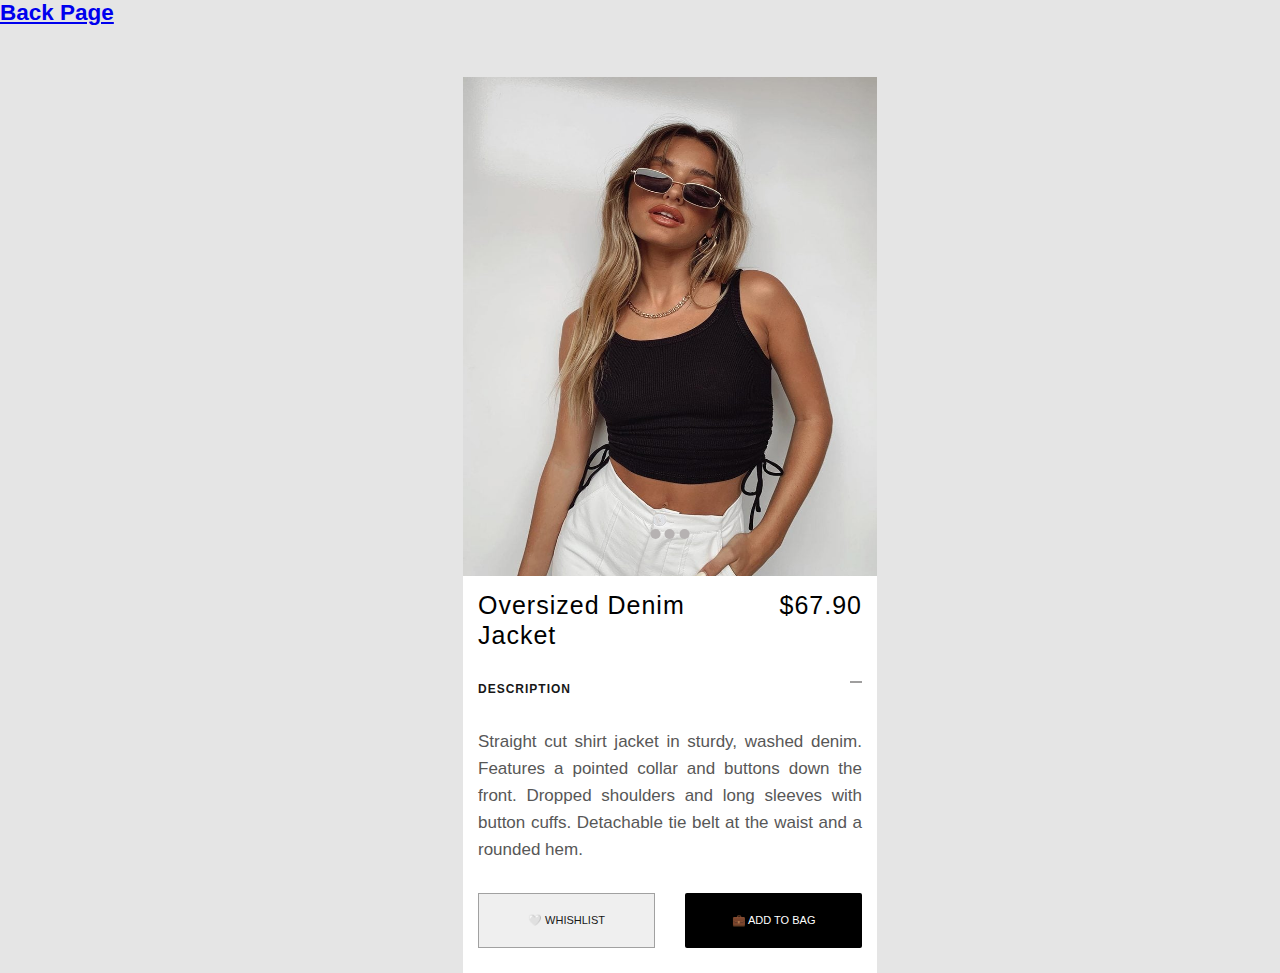
==== index2.html @ b15036d8 "index.html" ====
<!DOCTYPE html>
<html lang="en">
<head>
    <meta charset="UTF-8">
    <meta http-equiv="X-UA-Compatible" content="IE=edge">
    <meta name="viewport" content="width=device-width, initial-scale=1.0">
    <title>Document</title>
    <link rel="stylesheet" href="css/style2.css">
    <link href="https://fonts.googleapis.com/css2?family=Nunito:wght@200&family=Red+Hat+Mono:wght@300&display=swap" rel="stylesheet"> 
</head>
<body>
    <div class="nav-bar">
        <a href="index.html"> <h2>Back Page </h2></a>
    </div>
    <div class="mobile-container">

    <div class="image-container">

        <div id="images">
        <img src="./image/3.jpeg" alt="img1">
        <img src="./image/girl1.jpg"  alt="img2">
        <img src="./image/jacket girl.jpg" alt="img3">
    </div>
    <div class="indicators">
       <span id="btn1"></span>
       <span id="btn2"></span>
       <span id="btn3"></span>
    </div>
       

    </div>

    
    <div class="second-container">
        <p>Oversized Denim <br>Jacket</p>
        <p>$67.90</p>

    </div>


    <div class="third-container">

        <div class="text">
            <h6>DESCRIPTION
            </h6> 
            </div>
        <div class="hyphen"></div>

    </div>

    <div class="fouth-container">
        <p>Straight cut shirt jacket in sturdy, washed denim. Features a pointed collar and buttons down the front. Dropped shoulders and long sleeves with button cuffs. Detachable tie belt at the waist and a rounded hem.</p>
    </div>


    <div class="fifth-container">

        <button class="btn1"> <p> 🤍  WHISHLIST </p> </button>
        <button class="btn2"> <p> 💼  ADD TO BAG </p></button>
    </div>




</div>

<script>




    var slide= document.getElementById(" images");
    var btn1= document.getElementById(" btn1");
    var btn2= document.getElementById(" btn2");
    var btn3= document.getElementById(" btn3");

    btn1.onclick = function(){
        slide.style.transform = " translateX(0px)";
    }

    btn2.onclick = function(){
        slide.style.transform = " translateX(-100%)";
    }

    btn3.onclick = function(){
        slide.style.transform = " translateX(-200%)";
    }


</script>


</body>
</html>
---- css/style2.css ----
*{
    margin: 0px;
    padding: 0px;
    font-family: 'Nunito Sans', sans-serif;
}
body{
    background-color: #E5E5E5;
}

.nav-bar a{
    font-size: 15px;
}

.mobile-container{
    
    width: 414px;
    height: 896px;
    display: flex;
    flex-direction: column;
    background-color: white;
    /* border: 1px solid red; */
    margin-top: 4%;
    margin-left: 20%;
    transform: translate(50%);
    
}
.image-container{
    width: 414px;
    height: 503px;
    overflow: hidden;
}


#images{
    display: inline-flex;
    
}

#images img{
    width: 414px; 
    height: 503px;
    /* transition: all 0.15s ease; */
}

.indicators{
    position: absolute;
    left: 50%;
    top: 50%;
    transform: translateX(-50%);
}

.indicators span{
    display: inline-block;
    width: 10px;
    height: 10px;
    border-radius: 50%;
    background: #b6b2b2;
    cursor: pointer;
}


.second-container{
    display: flex;
    justify-content: space-between;
    margin: 15px;
    
    /* border: 1px solid red; */
}

.second-container p{
    font-size: 25px;
    line-height: 29.98px;
    letter-spacing: 1px;
    color: #000000;
    /* color: #0000; */

}
.third-container{
    display: flex;
    justify-content: space-between;
    margin: 15px;
}

.text h6{
    font-size: 12px;
    
    line-height: 16.37px;
    letter-spacing: 1px;
    color: #171717;
}
.hyphen{
    width: 12px;
    height: 2px;
    background: #9f9e9e;
    
}
.fouth-container{
    margin: 15px;

}
.fouth-container p{
    text-align: justify;
    font-size: 17px;
    line-height: 27.12px;
    color: #575757;
}

.fifth-container{
    display: flex;
    justify-content: space-between;
    margin: 15px;
    margin-bottom: 25px;
    border: 1px ;
    border-color: #A1A1A1;
}
button{
    width: 177px;
    height: 55px;
    cursor: pointer;
    text-decoration: none;
    border: none;
}
.btn1 {
    
    
    border: 1px solid #A1A1A1;
}


button p{
    font-size: 11px;
    line-height: 15px;
    color: #171717;
}
.btn2 p{
    color: white;
}
.btn2{
     background-color: black;
     border-radius: 2px;
 }

 .btn1:hover{
     background-color: #E5E5E5;
 }
 
 .btn2:hover{
     background-color:#171717;
 }
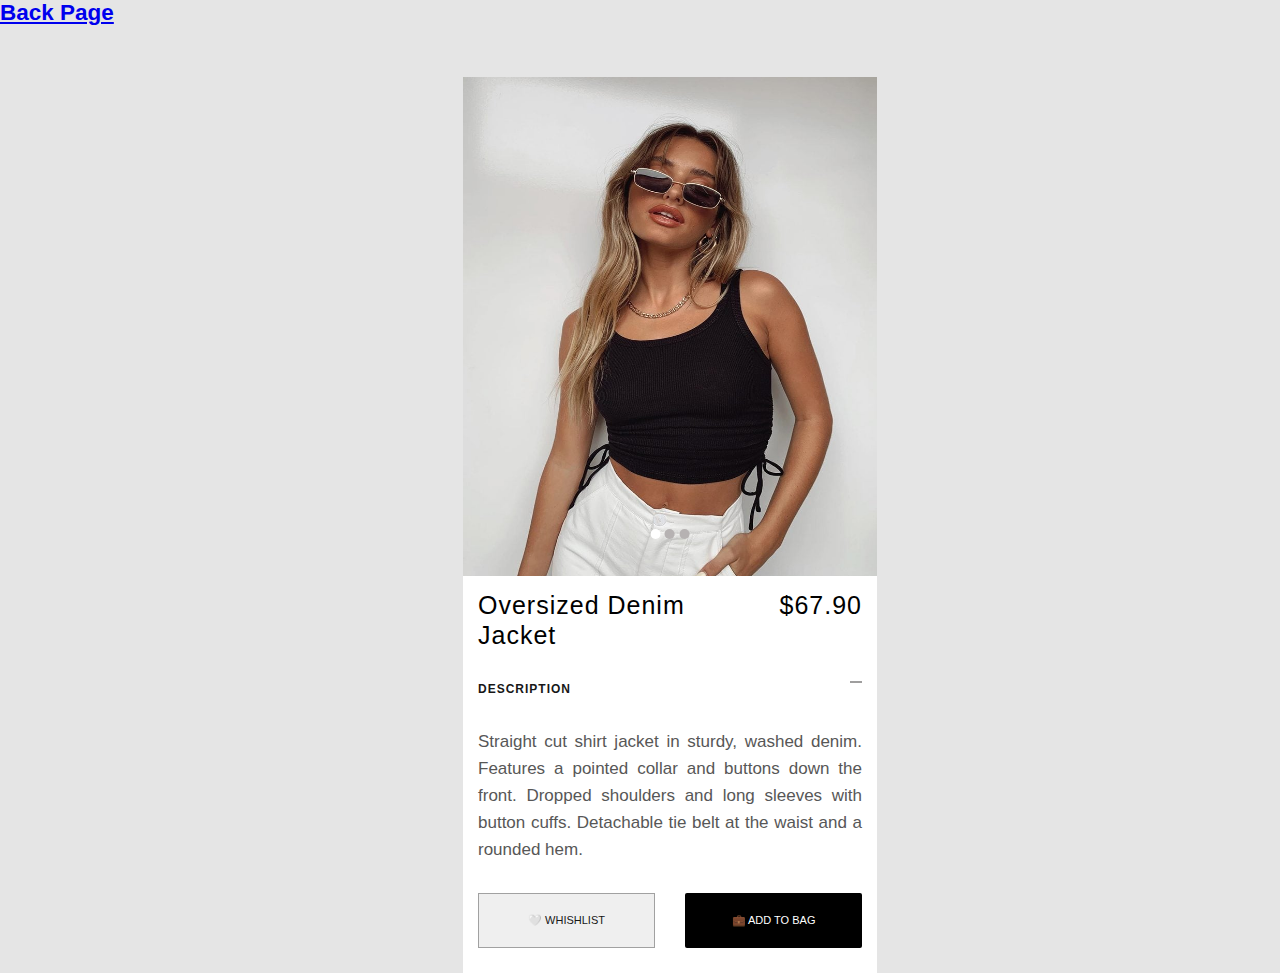
==== commit 84c54d07: "icon-margin changed" ====
--- a/index2.html
+++ b/index2.html
@@ -1,94 +1,63 @@
 <!DOCTYPE html>
 <html lang="en">
-<head>
-    <meta charset="UTF-8">
-    <meta http-equiv="X-UA-Compatible" content="IE=edge">
-    <meta name="viewport" content="width=device-width, initial-scale=1.0">
+  <head>
+    <meta charset="UTF-8" />
+    <meta http-equiv="X-UA-Compatible" content="IE=edge" />
+    <meta name="viewport" content="width=device-width, initial-scale=1.0" />
     <title>Document</title>
-    <link rel="stylesheet" href="css/style2.css">
-    <link href="https://fonts.googleapis.com/css2?family=Nunito:wght@200&family=Red+Hat+Mono:wght@300&display=swap" rel="stylesheet"> 
-</head>
-<body>
+    <link rel="stylesheet" href="css/style2.css" />
+    <link
+      href="https://fonts.googleapis.com/css2?family=Nunito:wght@200&family=Red+Hat+Mono:wght@300&display=swap"
+      rel="stylesheet"
+    />
+
+    
+  </head>
+  <body>
     <div class="nav-bar">
-        <a href="index.html"> <h2>Back Page </h2></a>
+      <a href="index.html"> <h2>Back Page</h2></a>
     </div>
     <div class="mobile-container">
+      <div class="image-container">
+        <div id="images">
+          <img src="./image/3.jpeg" alt="img1" />
+          <img src="./image/girl1.jpg" alt="img2" />
+          <img src="./image/jacket girl.jpg" alt="img3" />
+        </div>
+        <div class="indicators">
+          <span id="btn1" class="active"></span>
+          <span id="btn2"></span>
+          <span id="btn3"></span>
+        </div>
+      </div>
 
-    <div class="image-container">
+      <div class="second-container">
+        <p>Oversized Denim <br />Jacket</p>
+        <p>$67.90</p>
+      </div>
 
-        <div id="images">
-        <img src="./image/3.jpeg" alt="img1">
-        <img src="./image/girl1.jpg"  alt="img2">
-        <img src="./image/jacket girl.jpg" alt="img3">
-    </div>
-    <div class="indicators">
-       <span id="btn1"></span>
-       <span id="btn2"></span>
-       <span id="btn3"></span>
-    </div>
-       
+      <div class="third-container">
+        <div class="text">
+          <h6>DESCRIPTION</h6>
+        </div>
+        <div class="hyphen"></div>
+      </div>
 
+      <div class="fouth-container">
+        <p>
+          Straight cut shirt jacket in sturdy, washed denim. Features a pointed
+          collar and buttons down the front. Dropped shoulders and long sleeves
+          with button cuffs. Detachable tie belt at the waist and a rounded hem.
+        </p>
+      </div>
+
+      <div class="fifth-container">
+        <button class="btn1"><p>🤍 WHISHLIST</p></button>
+        <button class="btn2"><p>💼 ADD TO BAG</p></button>
+      </div>
     </div>
 
-    
-    <div class="second-container">
-        <p>Oversized Denim <br>Jacket</p>
-        <p>$67.90</p>
+    <script src="./index2.js"></script>
 
-    </div>
-
-
-    <div class="third-container">
-
-        <div class="text">
-            <h6>DESCRIPTION
-            </h6> 
-            </div>
-        <div class="hyphen"></div>
-
-    </div>
-
-    <div class="fouth-container">
-        <p>Straight cut shirt jacket in sturdy, washed denim. Features a pointed collar and buttons down the front. Dropped shoulders and long sleeves with button cuffs. Detachable tie belt at the waist and a rounded hem.</p>
-    </div>
-
-
-    <div class="fifth-container">
-
-        <button class="btn1"> <p> 🤍  WHISHLIST </p> </button>
-        <button class="btn2"> <p> 💼  ADD TO BAG </p></button>
-    </div>
-
-
-
-
-</div>
-
-<script>
-
-
-
-
-    var slide= document.getElementById(" images");
-    var btn1= document.getElementById(" btn1");
-    var btn2= document.getElementById(" btn2");
-    var btn3= document.getElementById(" btn3");
-
-    btn1.onclick = function(){
-        slide.style.transform = " translateX(0px)";
-    }
-
-    btn2.onclick = function(){
-        slide.style.transform = " translateX(-100%)";
-    }
-
-    btn3.onclick = function(){
-        slide.style.transform = " translateX(-200%)";
-    }
-
-
-</script>
-
-
-</body>
-</html>+  </body>
+</html>
--- a/css/style2.css
+++ b/css/style2.css
@@ -1,155 +1,142 @@
-*{
-    margin: 0px;
-    padding: 0px;
-    font-family: 'Nunito Sans', sans-serif;
+* {
+  margin: 0px;
+  padding: 0px;
+  font-family: "Nunito Sans", sans-serif;
 }
-body{
-    background-color: #E5E5E5;
+body {
+  background-color: #e5e5e5;
 }
 
-.nav-bar a{
-    font-size: 15px;
+.nav-bar a {
+  font-size: 15px;
 }
 
-.mobile-container{
-    
-    width: 414px;
-    height: 896px;
-    display: flex;
-    flex-direction: column;
-    background-color: white;
-    /* border: 1px solid red; */
-    margin-top: 4%;
-    margin-left: 20%;
-    transform: translate(50%);
-    
+.mobile-container {
+  width: 414px;
+  height: 896px;
+  display: flex;
+  flex-direction: column;
+  background-color: white;
+  /* border: 1px solid red; */
+  margin-top: 4%;
+  margin-left: 20%;
+  transform: translate(50%);
 }
-.image-container{
-    width: 414px;
-    height: 503px;
-    overflow: hidden;
+.image-container {
+  width: 414px;
+  height: 503px;
+  overflow: hidden;
 }
 
-
-#images{
-    display: inline-flex;
-    
+#images {
+  display: inline-flex;
+  transition: 0.7s;
 }
 
-#images img{
-    width: 414px; 
-    height: 503px;
-    /* transition: all 0.15s ease; */
+#images img {
+  width: 414px;
+  height: 503px;
+  /* transition: all 0.15s ease; */
 }
 
-.indicators{
-    position: absolute;
-    left: 50%;
-    top: 50%;
-    transform: translateX(-50%);
+.indicators {
+  position: absolute;
+  left: 50%;
+  top: 50%;
+  transform: translateX(-50%);
 }
 
-.indicators span{
-    display: inline-block;
-    width: 10px;
-    height: 10px;
-    border-radius: 50%;
-    background: #b6b2b2;
-    cursor: pointer;
+.indicators span {
+  display: inline-block;
+  width: 10px;
+  height: 10px;
+  border-radius: 50%;
+  background: #b6b2b2;
+  cursor: pointer;
+}
+.active{
+     background: #ffff !important;
 }
 
+.second-container {
+  display: flex;
+  justify-content: space-between;
+  margin: 15px;
 
-.second-container{
-    display: flex;
-    justify-content: space-between;
-    margin: 15px;
-    
-    /* border: 1px solid red; */
+  /* border: 1px solid red; */
 }
 
-.second-container p{
-    font-size: 25px;
-    line-height: 29.98px;
-    letter-spacing: 1px;
-    color: #000000;
-    /* color: #0000; */
-
+.second-container p {
+  font-size: 25px;
+  line-height: 29.98px;
+  letter-spacing: 1px;
+  color: #000000;
+  /* color: #0000; */
 }
-.third-container{
-    display: flex;
-    justify-content: space-between;
-    margin: 15px;
+.third-container {
+  display: flex;
+  justify-content: space-between;
+  margin: 15px;
 }
 
-.text h6{
-    font-size: 12px;
-    
-    line-height: 16.37px;
-    letter-spacing: 1px;
-    color: #171717;
+.text h6 {
+  font-size: 12px;
+
+  line-height: 16.37px;
+  letter-spacing: 1px;
+  color: #171717;
 }
-.hyphen{
-    width: 12px;
-    height: 2px;
-    background: #9f9e9e;
-    
+.hyphen {
+  width: 12px;
+  height: 2px;
+  background: #9f9e9e;
 }
-.fouth-container{
-    margin: 15px;
-
+.fouth-container {
+  margin: 15px;
 }
-.fouth-container p{
-    text-align: justify;
-    font-size: 17px;
-    line-height: 27.12px;
-    color: #575757;
+.fouth-container p {
+  text-align: justify;
+  font-size: 17px;
+  line-height: 27.12px;
+  color: #575757;
 }
 
-.fifth-container{
-    display: flex;
-    justify-content: space-between;
-    margin: 15px;
-    margin-bottom: 25px;
-    border: 1px ;
-    border-color: #A1A1A1;
+.fifth-container {
+  display: flex;
+  justify-content: space-between;
+  margin: 15px;
+  margin-bottom: 25px;
+  border: 1px;
+  border-color: #a1a1a1;
 }
-button{
-    width: 177px;
-    height: 55px;
-    cursor: pointer;
-    text-decoration: none;
-    border: none;
+button {
+  width: 177px;
+  height: 55px;
+  cursor: pointer;
+  text-decoration: none;
+  border: none;
 }
 .btn1 {
-    
-    
-    border: 1px solid #A1A1A1;
+  border: 1px solid #a1a1a1;
 }
 
+button p {
+  font-size: 11px;
+  line-height: 15px;
+  color: #171717;
+}
+.btn2 p {
+  color: white;
+}
+.btn2 {
+  background-color: black;
+  border-radius: 2px;
+}
 
-button p{
-    font-size: 11px;
-    line-height: 15px;
-    color: #171717;
+.btn1:hover {
+  background-color: #e5e5e5;
 }
-.btn2 p{
-    color: white;
+
+.btn2:hover {
+  background-color: #171717;
 }
-.btn2{
-     background-color: black;
-     border-radius: 2px;
- }
-
- .btn1:hover{
-     background-color: #E5E5E5;
- }
- 
- .btn2:hover{
-     background-color:#171717;
- }
- 
-
-
-
-
-
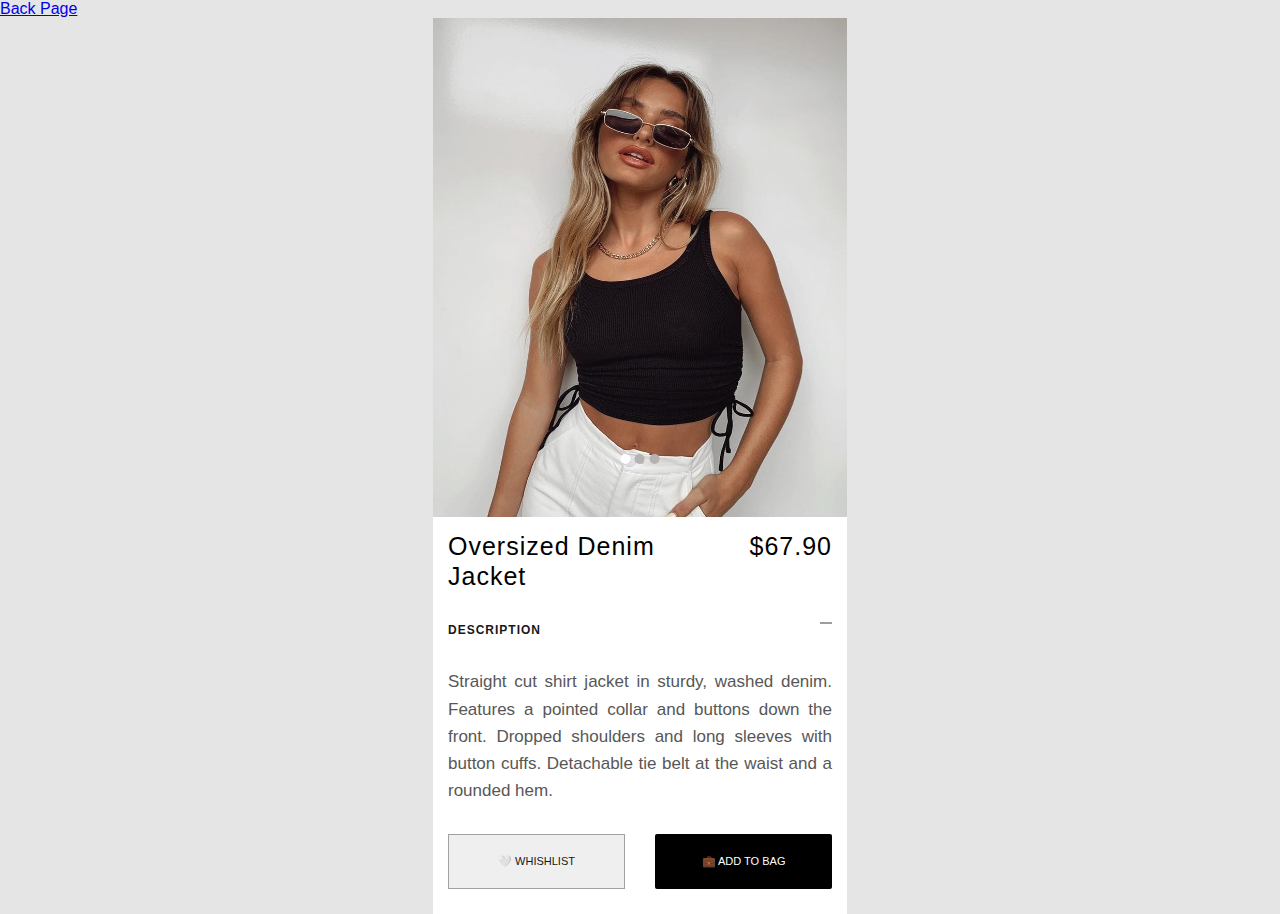
==== commit d8bc3836: "css added" ====
--- a/index2.html
+++ b/index2.html
@@ -15,19 +15,20 @@
   </head>
   <body>
     <div class="nav-bar">
-      <a href="index.html"> <h2>Back Page</h2></a>
+      <a href="index.html"> Back Page </a>
     </div>
     <div class="mobile-container">
       <div class="image-container">
         <div id="images">
           <img src="./image/3.jpeg" alt="img1" />
+          <img src="./image/jacket girl.jpg" alt="img3" />
           <img src="./image/girl1.jpg" alt="img2" />
-          <img src="./image/jacket girl.jpg" alt="img3" />
+         
         </div>
         <div class="indicators">
-          <span id="btn1" class="active"></span>
-          <span id="btn2"></span>
-          <span id="btn3"></span>
+        <span id="btn1" class="active"></span>
+        <span id="btn2"></span>
+        <span id="btn3"></span>
         </div>
       </div>
 
@@ -57,6 +58,8 @@
       </div>
     </div>
 
+    
+
     <script src="./index2.js"></script>
 
   </body>
--- a/css/style2.css
+++ b/css/style2.css
@@ -3,24 +3,24 @@
   padding: 0px;
   font-family: "Nunito Sans", sans-serif;
 }
-body {
+/* body {
   background-color: #e5e5e5;
-}
+} */
 
 .nav-bar a {
-  font-size: 15px;
+  font-size: 16px;
 }
 
 .mobile-container {
-  width: 414px;
-  height: 896px;
+  /* width: 414px;
+  height: 896px; */
   display: flex;
   flex-direction: column;
   background-color: white;
   /* border: 1px solid red; */
-  margin-top: 4%;
+  /* margin-top: 4%;
   margin-left: 20%;
-  transform: translate(50%);
+  transform: translate(50%); */
 }
 .image-container {
   width: 414px;
@@ -140,3 +140,21 @@
 .btn2:hover {
   background-color: #171717;
 }
+
+@media screen and (min-width: 415px) {
+
+  body {
+
+  background-color: #e5e5e5;
+
+}
+
+ .mobile-container{
+  width: 414px;
+  height: 896px;
+  margin: auto;
+ }
+
+  
+  
+}